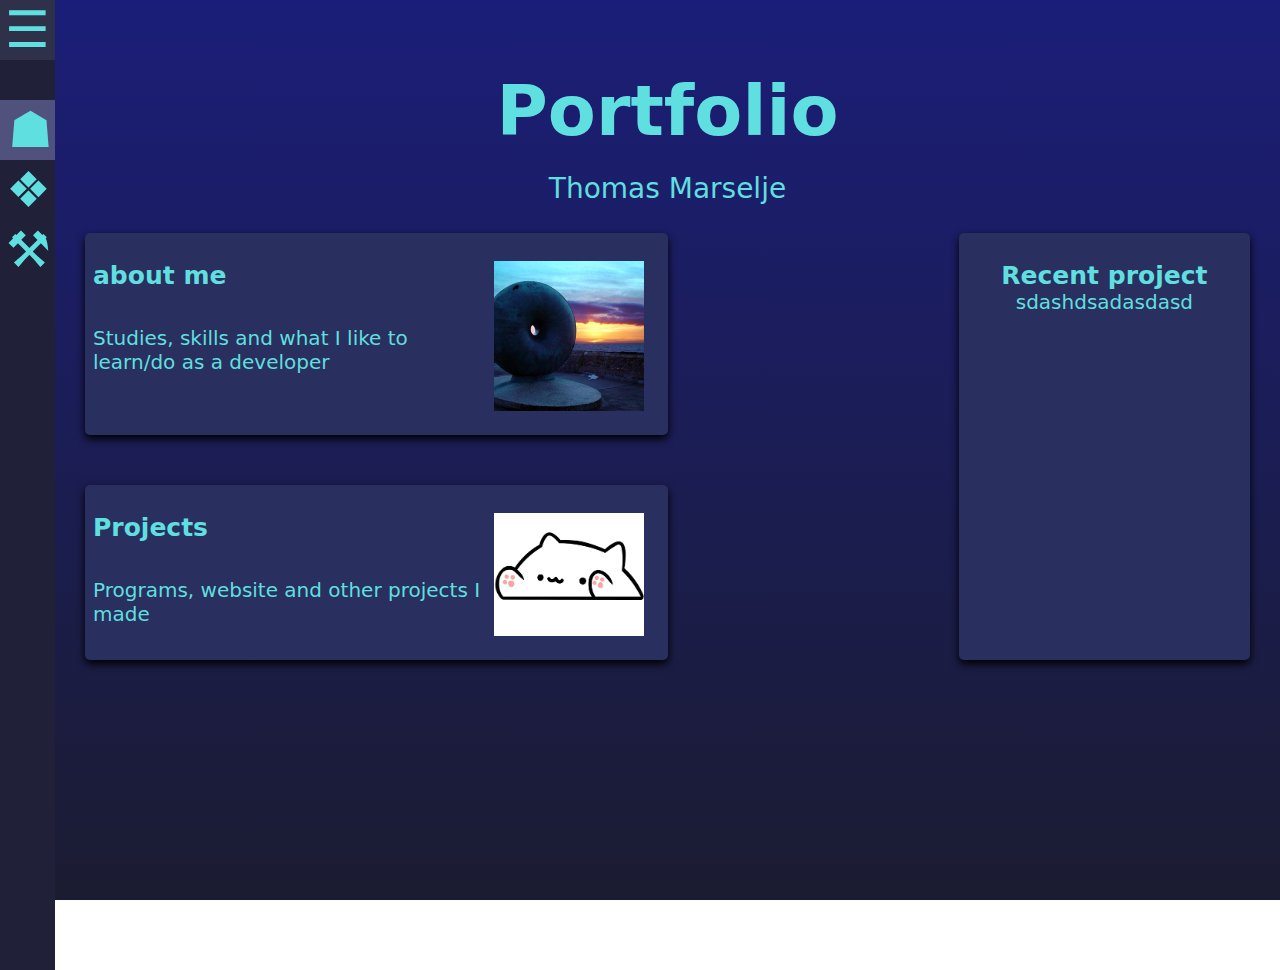
==== index.html @ fa2ca4e8 "1.2" ====
<!DOCTYPE html>
<html lang="en">

    <head>
        <meta charset="UTF-8">
        <title>portfolio home</title>

        <script src="js/main.js"></script>
        <script src="js/home.js"></script>

        <link rel="stylesheet" href="style/stylesheet.css"/>
        <link rel="stylesheet" href="style/home.css"/>
    </head>
    <body onload="start()">
        <nav id="sidebar">
            <input id="sidebarChanger" class="btnSidebar closeSidebar" type="button" value="&#9776;" onclick="sidebarChange()">
            <button id="sidebarHome" class="btnSidebar btnSidebarHome" onclick="">&#9751; <span class="textSidebar">Home</span></button>
            <button class="btnSidebar" onclick="">&#10070; <span class="textSidebar">About me</span></button>
            <button class="btnSidebar" onclick="">&#9874; <span class="textSidebar">Projects</span></button>
        </nav>

        <article>
            <header>
                <p class="title">Portfolio</p>
                <p class="titleText">Thomas Marselje</p>
            </header>

            <div class="container">
                <a class="item-a itemStyle imgHelper">
                    <p class="itemText">
                        <img class="itemImg" src="images/template/655deed8c2c5dc92954663d7bc11c270.png" alt="...">
                        <span class="itemTitle">about me</span>
                    </p>
                    <p class="itemText">Studies, skills and what I like to learn/do as a developer</p>
                </a>
                <a class="item-b itemStyle" onclick="">
                    <p class="itemText">
                        <img class="itemImg" src="images/template/Bongo-Cat-png-3.png" alt="...">
                        <span class="itemTitle">Projects</span>
                    </p>
                    <p class="itemText">Programs, website and other projects I made</p>
                </a>
                <a class="item-c itemStyle">
                    <p class="itemText">
                        <span class="itemTitle">Recent project</span>
                        <br>
                        sdashdsadasdasd
                    </p>
                </a>
            </div>
        </article>
    </body>
</html>
---- style/stylesheet.css ----
html, body{
    margin: 0;
    height: 100%;
}
body{
    width: 100%;
    background-color: #1B1C31;
    background: linear-gradient(#1B1E78 0%, #1B1C31 100%);
    background: -webkit-gradient(linear, left top, left bottom, color-stop(0, #1B1E78),color-stop(1, #1B1C31));
    background-attachment: fixed;
}
p, input{
    font-family: system-ui, -apple-system, BlinkMacSystemFont, 'Segoe UI', Roboto, Oxygen, Ubuntu, Cantarell, 'Open Sans', 'Helvetica Neue', sans-serif;
}
img {
    max-width: 100%
}
article{
    margin-left: 55px;
}
ul{
    list-style-type: "- ";
}

nav{
    height: 100%;
    float: left;
    background-color: #202138;
    transition: 0.5s;
    padding-top: 100px;
    z-index: 1;
    overflow-x: hidden;
    width: 55px;
    position: fixed;
    left: 0;
    top: 0;
}
nav .btnSidebar{
    background-color: #202138;
    color: #5FDFDF;
    font-size: 50px;
    float: left;
    border: 0px solid;
    text-decoration: none;
    width: 100%;
    text-align: left;
    display: block;
    transition: 0.5s;
    white-space: nowrap;
}
nav .btnSidebar:hover{
    background-color: #2F304A;
    cursor: pointer;
}
nav .closeSidebar{
    position: absolute;
    top: 0;
    text-align: left;
    padding-left: 5px;
    padding-right: 14px;
    width: auto;
}
.btnSidebar .textSidebar{
    font-size: 20px;
    padding-left: 10px;
}
.btnSidebarHome{
    padding-left: 8px;
}
---- style/home.css ----
.title{
    color: #5FDFDF;
    text-align: center;
    font-size: 5vw;
    font-weight: bold;
}
.titleText{
    margin-top: -50px;
    color: #5FDFDF;
    text-align: center;
    font-size: 2vw;
}

.itemStyle{
    background-color: rgb(41, 47, 94);
    box-shadow: 0px 4px 8px 0px #000000;
    border-radius: 5px;
    text-align: left;
    transition: 0.5s;
}
.itemStyle .itemTitle{
    font-weight: bold;
    font-size: 25px;
}
.itemStyle .itemText{
    color: #5FDFDF;
    padding: 8px;
    font-size: 20px;
    word-wrap: break-word;
}
.itemStyle .itemImg{
    float: right;
    padding-bottom: 24px;
    padding-right: 16px;
    width: 150px;
}

.item-a {
    grid-area: about;
}
.item-b {
    margin-top: 50px;
    grid-area: project;
}
.item-c {
    grid-area: recent;
    text-align: center;
}
.item-d {
    grid-area: extra;
}

.item-a:hover, .item-b:hover, .item-c:hover{
    transform: scale(1.03);
    z-index: 2;
    cursor: pointer;
}

.container {
    position: relative;
    padding-left: 30px;
    padding-right: 30px;
    display: grid;
    grid-template-columns: 25% 25% 25% 25%;
    grid-template-rows: auto;
    grid-template-areas:
    "about about . recent"
    "project project . recent"
    "extra extra extra extra";
}

@media screen and (max-width: 1400px){
    .title{
        font-size: 70px;
    }
    .titleText{
        font-size: 28px;
    }
}

@media screen and (max-width: 980px){
    .container{
        grid-template-areas:
    "recent recent recent recent"
    "about about about about"
    "project project project project";
    }

    .item-a{
        margin-top: 50px;
    }
    .item-c{
        text-align: left;
    }
}
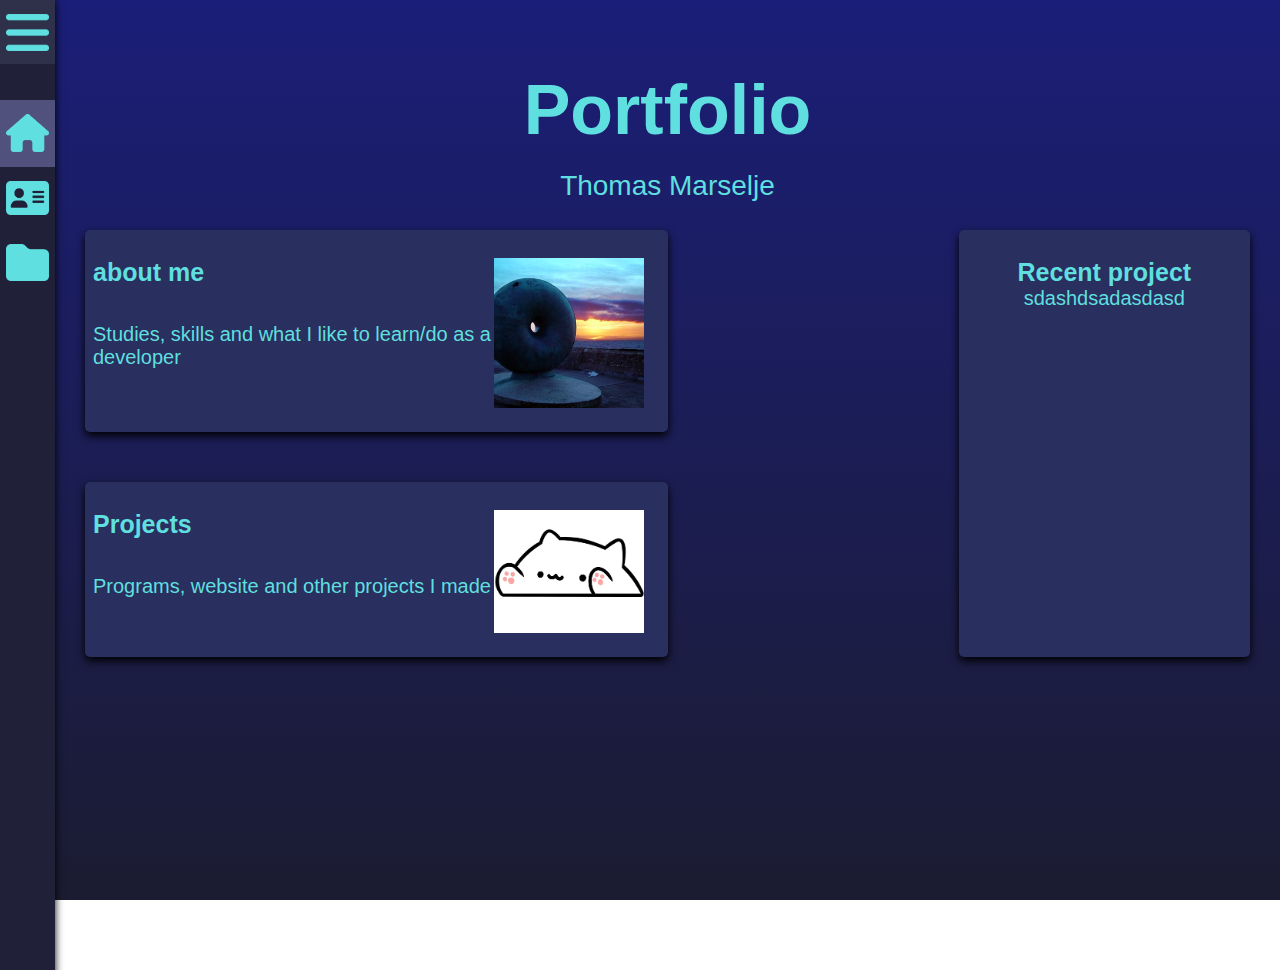
==== commit f6221312: "1.4" ====
--- a/index.html
+++ b/index.html
@@ -13,10 +13,10 @@
     </head>
     <body onload="start()">
         <nav id="sidebar">
-            <input id="sidebarChanger" class="btnSidebar closeSidebar" type="button" value="&#9776;" onclick="sidebarChange()">
-            <button id="sidebarHome" class="btnSidebar btnSidebarHome" onclick="">&#9751; <span class="textSidebar">Home</span></button>
-            <button class="btnSidebar" onclick="">&#10070; <span class="textSidebar">About me</span></button>
-            <button class="btnSidebar" onclick="">&#9874; <span class="textSidebar">Projects</span></button>
+            <button class="btnSidebar closeSidebar" onclick="sidebarChange()"><img id="sidebarChangerImg" class="imgSidebar" src="images/main/icons/bars-solid.png" alt="..."></button>
+            <button id="sidebarHome" class="btnSidebar" onclick=""><img class="imgSidebar" src="images/main/icons/house-solid.png" alt="..."> <span class="textSidebar">Home</span></button>
+            <button class="btnSidebar" onclick=""><img class="imgSidebar" src="images/main/icons/address-card-solid.png" alt="..."> <span class="textSidebar">About me</span></button>
+            <button class="btnSidebar" onclick=""><img class="imgSidebar" src="images/main/icons/folder-solid.png" alt="..."> <span class="textSidebar">Projects</span></button>
         </nav>
 
         <article>
--- a/style/stylesheet.css
+++ b/style/stylesheet.css
@@ -10,7 +10,7 @@
     background-attachment: fixed;
 }
 p, input{
-    font-family: system-ui, -apple-system, BlinkMacSystemFont, 'Segoe UI', Roboto, Oxygen, Ubuntu, Cantarell, 'Open Sans', 'Helvetica Neue', sans-serif;
+    font-family: Arial;
 }
 img {
     max-width: 100%
@@ -34,19 +34,19 @@
     position: fixed;
     left: 0;
     top: 0;
+    box-shadow: 0px 0px 8px 0px #000000;
 }
 nav .btnSidebar{
     background-color: #202138;
     color: #5FDFDF;
-    font-size: 50px;
     float: left;
     border: 0px solid;
-    text-decoration: none;
     width: 100%;
-    text-align: left;
-    display: block;
     transition: 0.5s;
     white-space: nowrap;
+    text-align: left;
+    padding-bottom: 10px;
+    padding-top: 14px;
 }
 nav .btnSidebar:hover{
     background-color: #2F304A;
@@ -56,14 +56,14 @@
     position: absolute;
     top: 0;
     text-align: left;
-    padding-left: 5px;
-    padding-right: 14px;
-    width: auto;
+    width: 65px;
 }
 .btnSidebar .textSidebar{
     font-size: 20px;
     padding-left: 10px;
+    text-align: left;
+    text-decoration: none;
 }
-.btnSidebarHome{
-    padding-left: 8px;
+.btnSidebar .imgSidebar{
+    width: 43px;
 }--- a/style/home.css
+++ b/style/home.css
@@ -52,7 +52,6 @@
 
 .item-a:hover, .item-b:hover, .item-c:hover{
     transform: scale(1.03);
-    z-index: 2;
     cursor: pointer;
 }
 
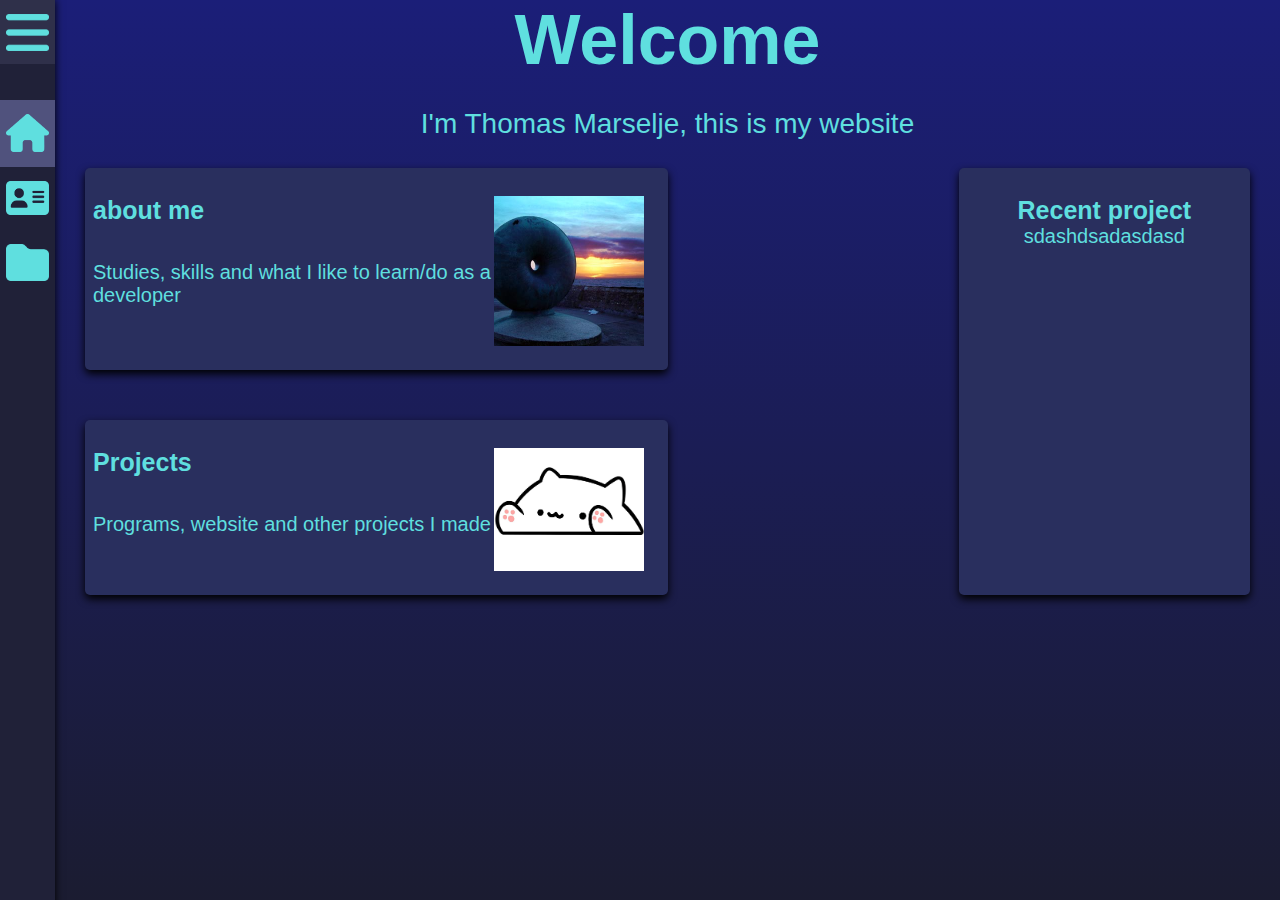
==== commit 40d583f1: "1.5" ====
--- a/index.html
+++ b/index.html
@@ -1,6 +1,5 @@
 <!DOCTYPE html>
 <html lang="en">
-
     <head>
         <meta charset="UTF-8">
         <title>portfolio home</title>
@@ -14,15 +13,15 @@
     <body onload="start()">
         <nav id="sidebar">
             <button class="btnSidebar closeSidebar" onclick="sidebarChange()"><img id="sidebarChangerImg" class="imgSidebar" src="images/main/icons/bars-solid.png" alt="..."></button>
-            <button id="sidebarHome" class="btnSidebar" onclick=""><img class="imgSidebar" src="images/main/icons/house-solid.png" alt="..."> <span class="textSidebar">Home</span></button>
-            <button class="btnSidebar" onclick=""><img class="imgSidebar" src="images/main/icons/address-card-solid.png" alt="..."> <span class="textSidebar">About me</span></button>
-            <button class="btnSidebar" onclick=""><img class="imgSidebar" src="images/main/icons/folder-solid.png" alt="..."> <span class="textSidebar">Projects</span></button>
+            <button id="sidebarHome" class="btnSidebar" onclick="location.href='index.html'"><img class="imgSidebar" src="images/main/icons/house-solid.png" alt="..."> <span class="textSidebar">Home</span></button>
+            <button id="sidebarAbout" class="btnSidebar" onclick="location.href='pages/about.html'"><img class="imgSidebar" src="images/main/icons/address-card-solid.png" alt="..."> <span class="textSidebar">About me</span></button>
+            <button id="sidebarProject" class="btnSidebar" onclick="location.href='pages/project.html'"><img class="imgSidebar" src="images/main/icons/folder-solid.png" alt="..."> <span class="textSidebar">Projects</span></button>
         </nav>
 
         <article>
             <header>
-                <p class="title">Portfolio</p>
-                <p class="titleText">Thomas Marselje</p>
+                <p class="title">Welcome</p>
+                <p class="titleText">I'm Thomas Marselje, this is my website</p>
             </header>
 
             <div class="container">
--- a/style/stylesheet.css
+++ b/style/stylesheet.css
@@ -12,9 +12,7 @@
 p, input{
     font-family: Arial;
 }
-img {
-    max-width: 100%
-}
+
 article{
     margin-left: 55px;
 }
--- a/style/home.css
+++ b/style/home.css
@@ -1,11 +1,11 @@
 .title{
+    margin: 0;
     color: #5FDFDF;
     text-align: center;
     font-size: 5vw;
     font-weight: bold;
 }
 .titleText{
-    margin-top: -50px;
     color: #5FDFDF;
     text-align: center;
     font-size: 2vw;
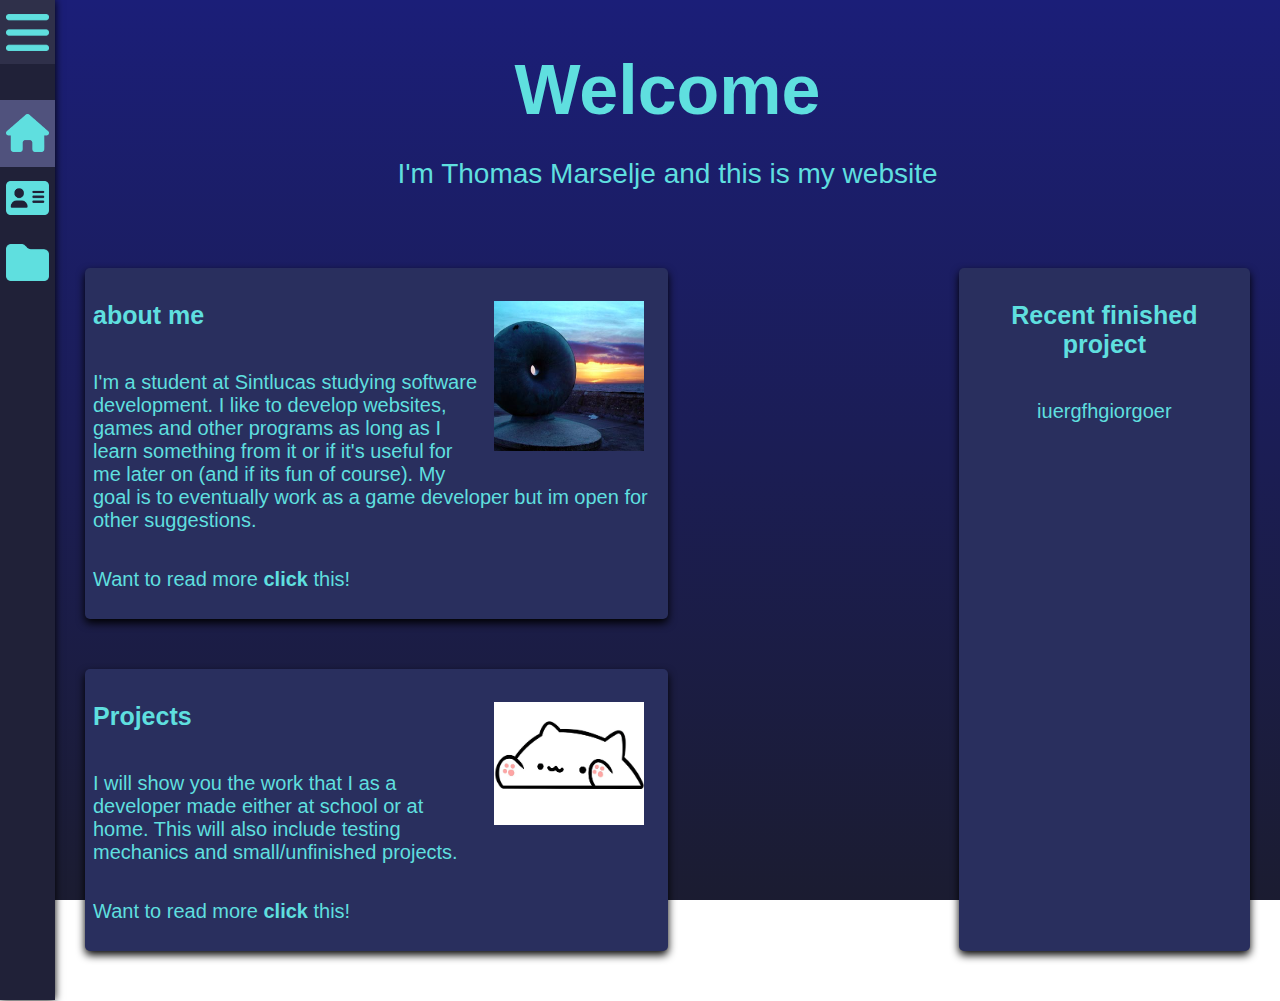
==== commit ebf0f0db: "1.6" ====
--- a/index.html
+++ b/index.html
@@ -4,13 +4,19 @@
         <meta charset="UTF-8">
         <title>portfolio home</title>
 
+        <!-- Main js -->
         <script src="js/main.js"></script>
+        <!-- Local js -->
         <script src="js/home.js"></script>
 
+        <!-- Main css -->
         <link rel="stylesheet" href="style/stylesheet.css"/>
+        <!-- Local css -->
         <link rel="stylesheet" href="style/home.css"/>
     </head>
     <body onload="start()">
+
+        <!-- Sidebar that links to other pages -->
         <nav id="sidebar">
             <button class="btnSidebar closeSidebar" onclick="sidebarChange()"><img id="sidebarChangerImg" class="imgSidebar" src="images/main/icons/bars-solid.png" alt="..."></button>
             <button id="sidebarHome" class="btnSidebar" onclick="location.href='index.html'"><img class="imgSidebar" src="images/main/icons/house-solid.png" alt="..."> <span class="textSidebar">Home</span></button>
@@ -18,32 +24,52 @@
             <button id="sidebarProject" class="btnSidebar" onclick="location.href='pages/project.html'"><img class="imgSidebar" src="images/main/icons/folder-solid.png" alt="..."> <span class="textSidebar">Projects</span></button>
         </nav>
 
+        <!-- Content -->
         <article>
+
+            <!-- Title-->
             <header>
                 <p class="title">Welcome</p>
-                <p class="titleText">I'm Thomas Marselje, this is my website</p>
+                <p class="titleText">I'm Thomas Marselje and this is my website</p>
             </header>
 
+            <!-- Container with different items -->
             <div class="container">
-                <a class="item-a itemStyle imgHelper">
+
+                <!-- About me item -->
+                <a class="item-a itemStyle imgHelper" onclick="location.href='pages/about.html'">
+                    <p class="itemTitle">
+                        <img class="itemImg" src="images/template/655deed8c2c5dc92954663d7bc11c270.png" alt="...">
+                        about me
+                    </p>
                     <p class="itemText">
-                        <img class="itemImg" src="images/template/655deed8c2c5dc92954663d7bc11c270.png" alt="...">
-                        <span class="itemTitle">about me</span>
+                        I'm a student at Sintlucas studying software development.
+                        I like to develop websites, games and other programs as long as I learn something from it or if it's useful for me later on (and if its fun of course).
+                        My goal is to eventually work as a game developer but im open for other suggestions.
                     </p>
-                    <p class="itemText">Studies, skills and what I like to learn/do as a developer</p>
+                    <p class="itemText">Want to read more <span class="itemBold">click</span> this!</p>
                 </a>
-                <a class="item-b itemStyle" onclick="">
+
+                <!-- Projects item -->
+                <a class="item-b itemStyle" onclick="location.href='pages/project.html'">
+                    <p class="itemTitle">
+                        <img class="itemImg" src="images/template/Bongo-Cat-png-3.png" alt="...">
+                        Projects
+                    </p>
                     <p class="itemText">
-                        <img class="itemImg" src="images/template/Bongo-Cat-png-3.png" alt="...">
-                        <span class="itemTitle">Projects</span>
+                        I will show you the work that I as a developer made either at school or at home.
+                        This will also include testing mechanics and small/unfinished projects.
                     </p>
-                    <p class="itemText">Programs, website and other projects I made</p>
+                    <p class="itemText">Want to read more <span class="itemBold">click</span> this!</p>
                 </a>
+
+                <!-- Recent project item -->
                 <a class="item-c itemStyle">
+                    <p class="itemTitle itemBold">
+                        Recent finished project
+                    </p>
                     <p class="itemText">
-                        <span class="itemTitle">Recent project</span>
-                        <br>
-                        sdashdsadasdasd
+                        iuergfhgiorgoer
                     </p>
                 </a>
             </div>
--- a/style/stylesheet.css
+++ b/style/stylesheet.css
@@ -12,7 +12,9 @@
 p, input{
     font-family: Arial;
 }
-
+header{
+    margin: 0;
+}
 article{
     margin-left: 55px;
 }
--- a/style/home.css
+++ b/style/home.css
@@ -1,16 +1,21 @@
+/* Title */
 .title{
     margin: 0;
     color: #5FDFDF;
     text-align: center;
     font-size: 5vw;
     font-weight: bold;
+    padding-top: 50px;
 }
+/* Text under the title */
 .titleText{
     color: #5FDFDF;
     text-align: center;
     font-size: 2vw;
+    padding-bottom: 50px;
 }
 
+/* Styles of the items */
 .itemStyle{
     background-color: rgb(41, 47, 94);
     box-shadow: 0px 4px 8px 0px #000000;
@@ -18,23 +23,34 @@
     text-align: left;
     transition: 0.5s;
 }
+/* Title in the items */
 .itemStyle .itemTitle{
+    font-size: 25px;
+    color: #5FDFDF;
+    padding: 8px;
+    word-wrap: break-word;
     font-weight: bold;
-    font-size: 25px;
 }
+/* Text in the items */
 .itemStyle .itemText{
     color: #5FDFDF;
     padding: 8px;
     font-size: 20px;
     word-wrap: break-word;
 }
+/* Makes some separate word bold in items  */
+.itemStyle .itemBold{
+    font-weight: bold;
+}
 .itemStyle .itemImg{
     float: right;
     padding-bottom: 24px;
     padding-right: 16px;
+    padding-left: 16px;
     width: 150px;
 }
 
+/* The different items */
 .item-a {
     grid-area: about;
 }
@@ -50,11 +66,13 @@
     grid-area: extra;
 }
 
+/* When hovering over the items */
 .item-a:hover, .item-b:hover, .item-c:hover{
     transform: scale(1.03);
     cursor: pointer;
 }
 
+/* Items container */
 .container {
     position: relative;
     padding-left: 30px;
@@ -66,8 +84,10 @@
     "about about . recent"
     "project project . recent"
     "extra extra extra extra";
+    padding-bottom: 50px;
 }
 
+/* When screen size is 1400px */
 @media screen and (max-width: 1400px){
     .title{
         font-size: 70px;
@@ -76,7 +96,7 @@
         font-size: 28px;
     }
 }
-
+/* When screen size is 980px */
 @media screen and (max-width: 980px){
     .container{
         grid-template-areas:
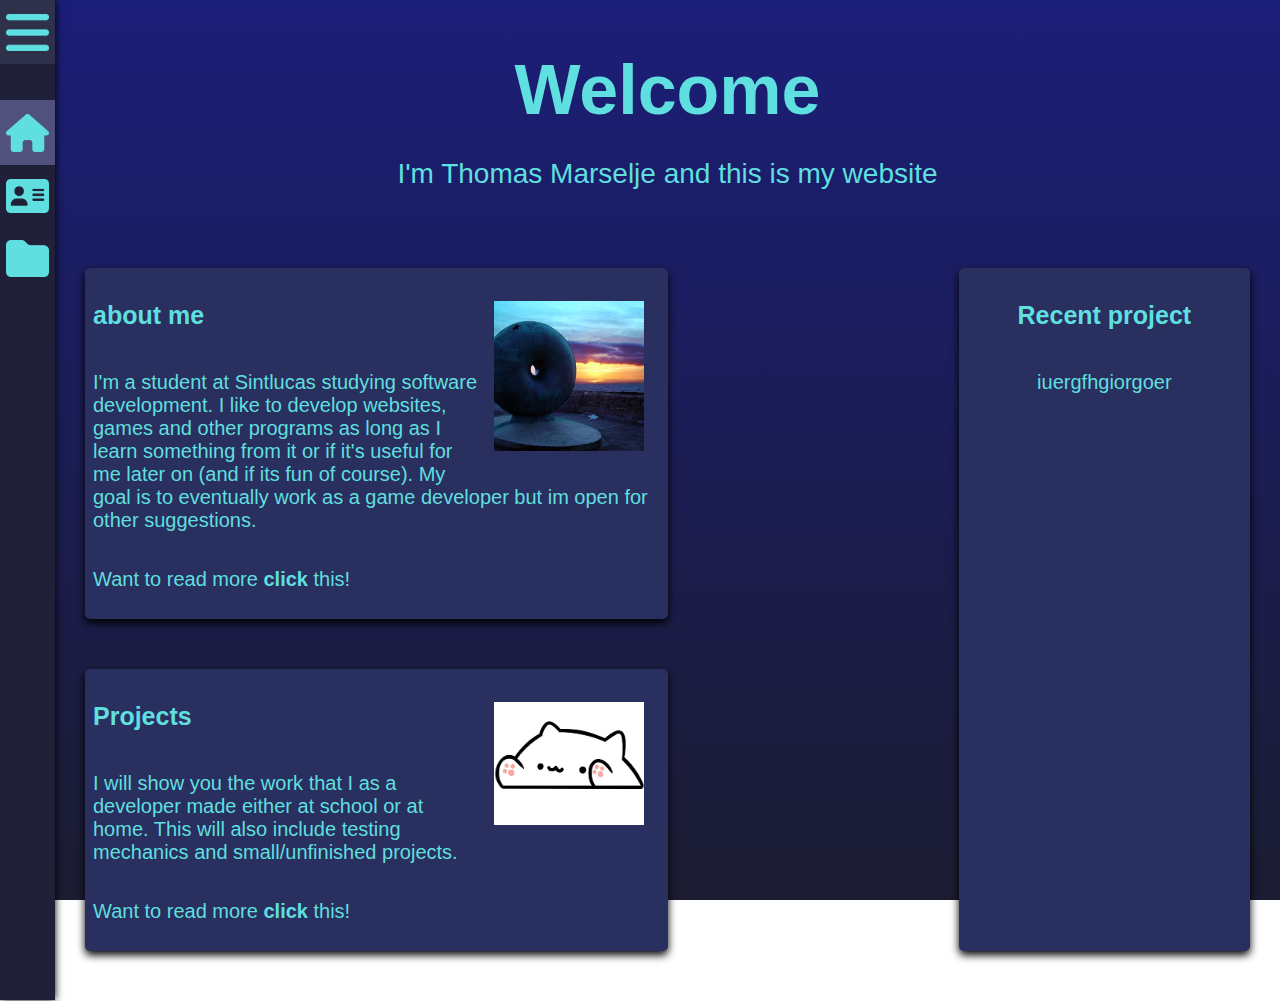
==== commit f5010c12: "1.7" ====
--- a/index.html
+++ b/index.html
@@ -66,7 +66,7 @@
                 <!-- Recent project item -->
                 <a class="item-c itemStyle">
                     <p class="itemTitle itemBold">
-                        Recent finished project
+                        Recent project
                     </p>
                     <p class="itemText">
                         iuergfhgiorgoer
--- a/style/stylesheet.css
+++ b/style/stylesheet.css
@@ -62,7 +62,7 @@
     font-size: 20px;
     padding-left: 10px;
     text-align: left;
-    text-decoration: none;
+    vertical-align: 35%;
 }
 .btnSidebar .imgSidebar{
     width: 43px;
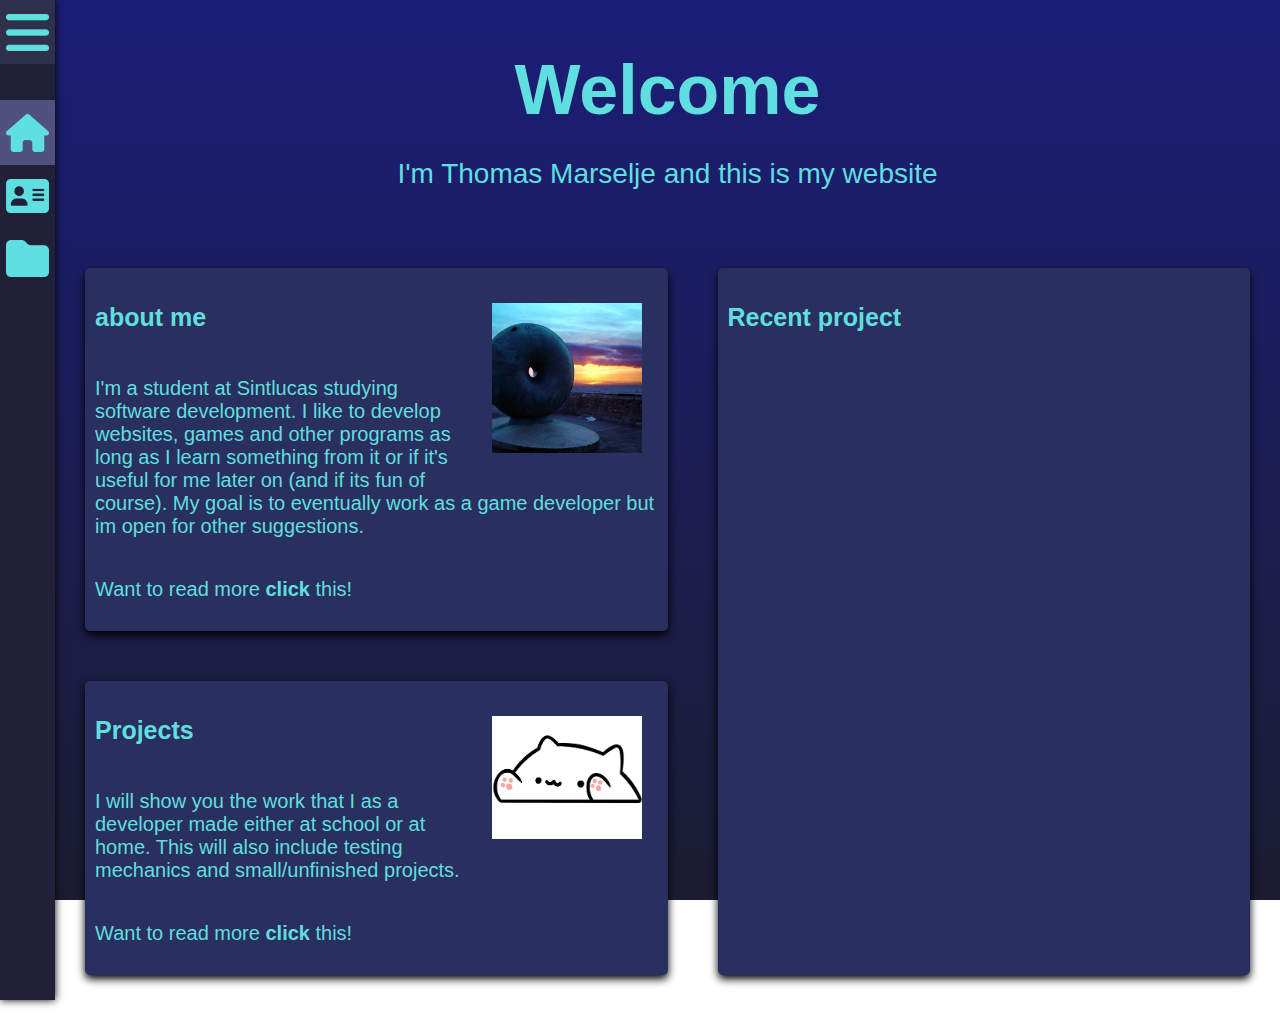
==== commit 78a724d1: "1.9" ====
--- a/index.html
+++ b/index.html
@@ -68,9 +68,8 @@
                     <p class="itemTitle itemBold">
                         Recent project
                     </p>
-                    <p class="itemText">
-                        iuergfhgiorgoer
-                    </p>
+                    <p id="titleRecent" class="itemText itemBold"></p>
+                    <p id="textRecent" class="itemText"></p>
                 </a>
             </div>
         </article>
--- a/style/stylesheet.css
+++ b/style/stylesheet.css
@@ -9,7 +9,7 @@
     background: -webkit-gradient(linear, left top, left bottom, color-stop(0, #1B1E78),color-stop(1, #1B1C31));
     background-attachment: fixed;
 }
-p, input{
+html, body, div, p, input, li, a{
     font-family: Arial;
 }
 header{
@@ -19,7 +19,9 @@
     margin-left: 55px;
 }
 ul{
-    list-style-type: "- ";
+    list-style-type: none;
+    padding: 0;
+    margin: 0;
 }
 
 nav{
--- a/style/home.css
+++ b/style/home.css
@@ -27,14 +27,14 @@
 .itemStyle .itemTitle{
     font-size: 25px;
     color: #5FDFDF;
-    padding: 8px;
+    padding: 10px;
     word-wrap: break-word;
     font-weight: bold;
 }
 /* Text in the items */
 .itemStyle .itemText{
     color: #5FDFDF;
-    padding: 8px;
+    padding: 10px;
     font-size: 20px;
     word-wrap: break-word;
 }
@@ -60,14 +60,14 @@
 }
 .item-c {
     grid-area: recent;
-    text-align: center;
+    margin-left: 50px;
 }
 .item-d {
     grid-area: extra;
 }
 
 /* When hovering over the items */
-.item-a:hover, .item-b:hover, .item-c:hover{
+.item-a:hover, .item-b:hover{
     transform: scale(1.03);
     cursor: pointer;
 }
@@ -81,8 +81,8 @@
     grid-template-columns: 25% 25% 25% 25%;
     grid-template-rows: auto;
     grid-template-areas:
-    "about about . recent"
-    "project project . recent"
+    "about about recent recent"
+    "project project recent recent"
     "extra extra extra extra";
     padding-bottom: 50px;
 }
@@ -110,5 +110,6 @@
     }
     .item-c{
         text-align: left;
+        margin-left: 0;
     }
 }
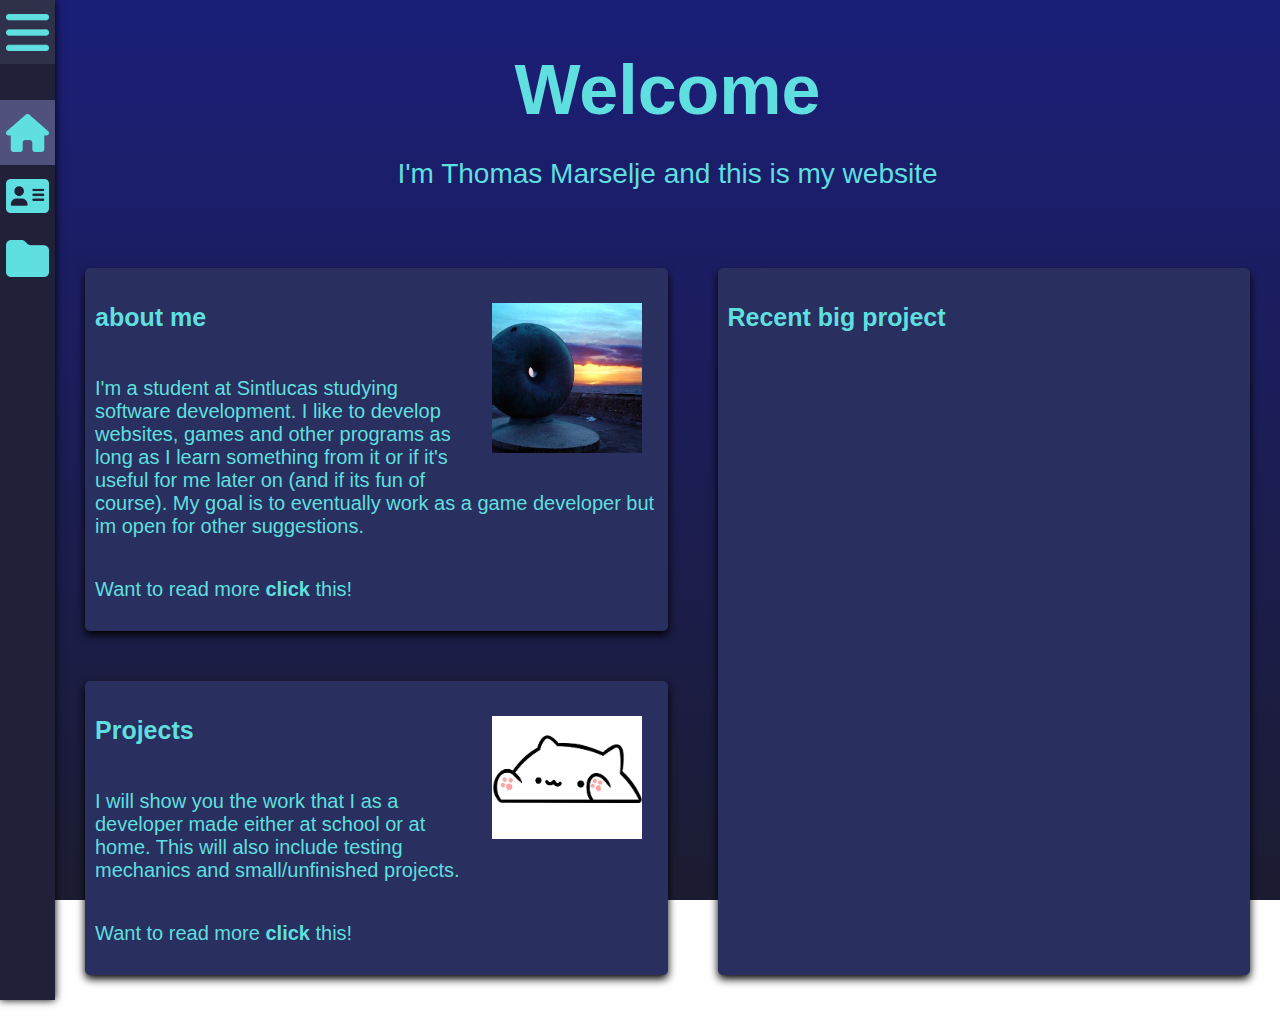
==== commit caaf27e6: "1.10" ====
--- a/index.html
+++ b/index.html
@@ -66,7 +66,7 @@
                 <!-- Recent project item -->
                 <a class="item-c itemStyle">
                     <p class="itemTitle itemBold">
-                        Recent project
+                        Recent big project
                     </p>
                     <p id="titleRecent" class="itemText itemBold"></p>
                     <p id="textRecent" class="itemText"></p>
